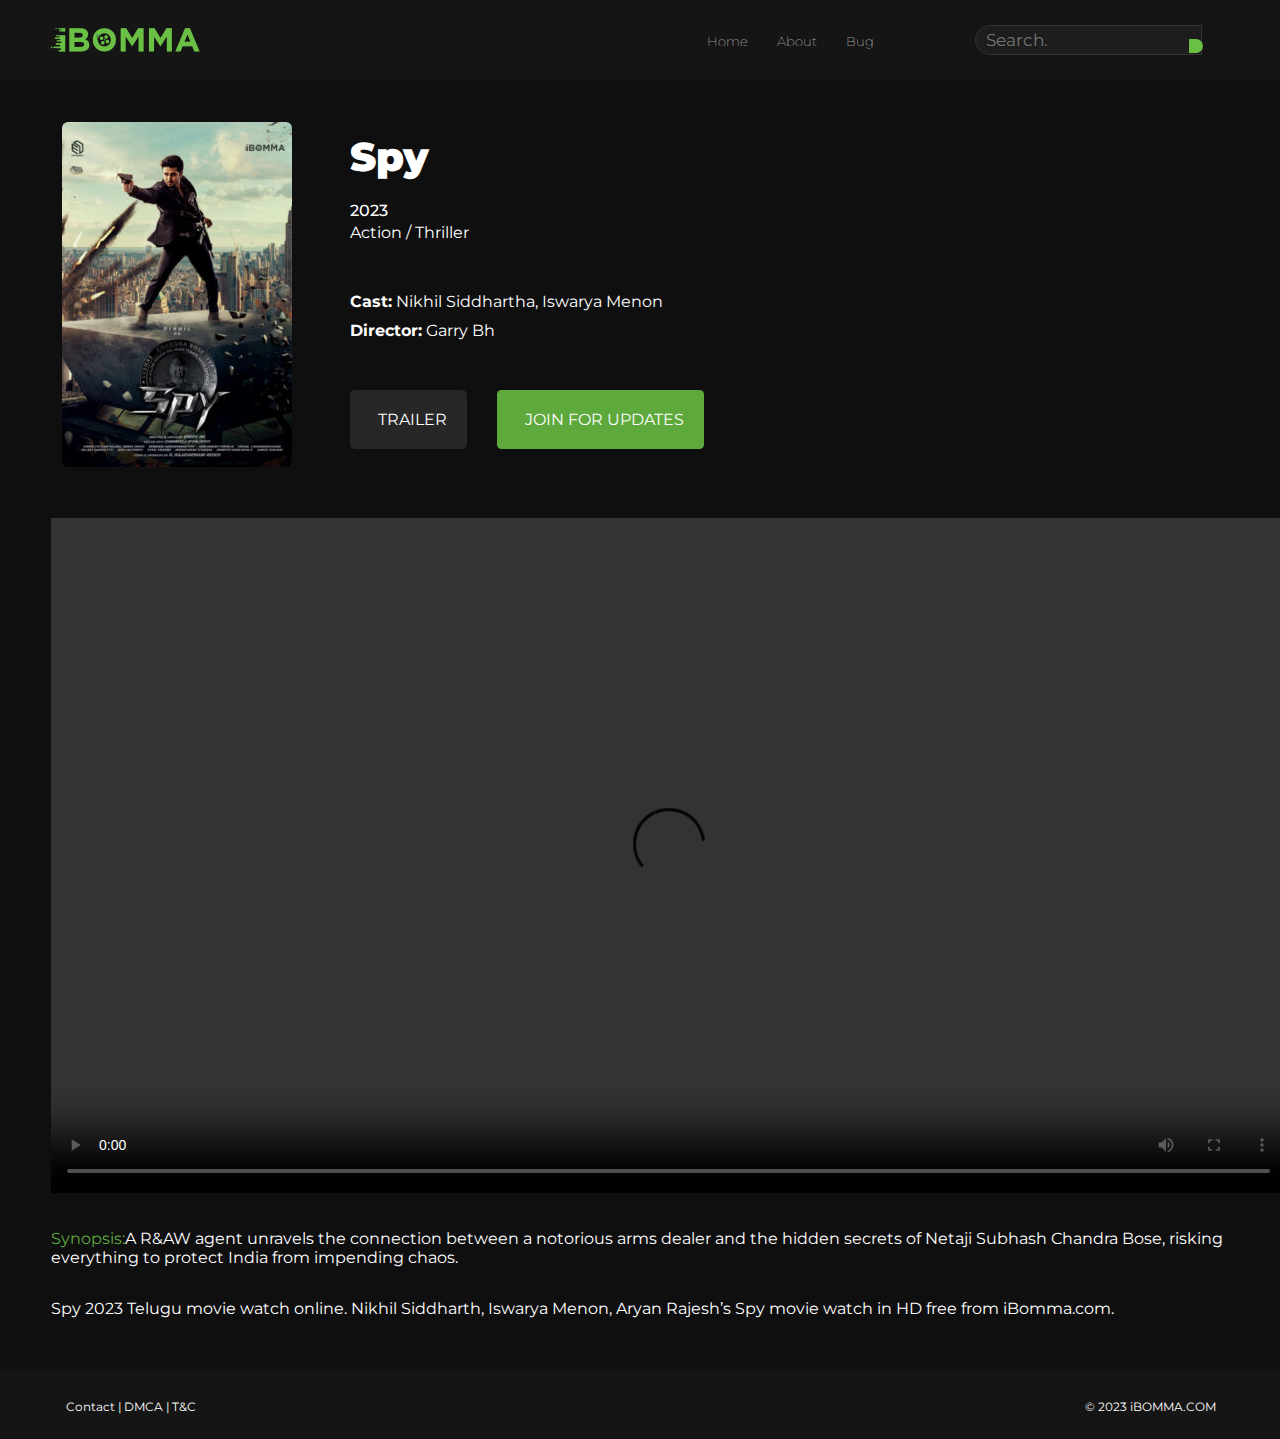
==== spy-2023.html @ 109ce523 "Add files via upload" ====
<!DOCTYPE html>
<html lang="en">
<head>
    <meta charset="UTF-8">
    <meta name="viewport" content="width=device-width, initial-scale=1.0">
    <title>Spy Telugu Movie -Watch Online</title>
    <link rel="shortcut icon" href="ibomma-favicon.png" type="image/x-icon">
    <link rel="stylesheet" href="https://cdnjs.cloudflare.com/ajax/libs/font-awesome/6.4.0/css/all.min.css" integrity="sha512-iecdLmaskl7CVkqkXNQ/ZH/XLlvWZOJyj7Yy7tcenmpD1ypASozpmT/E0iPtmFIB46ZmdtAc9eNBvH0H/ZpiBw==" crossorigin="anonymous" referrerpolicy="no-referrer" />
    <link rel="stylesheet" href="style.css">
    <link rel="preconnect" href="https://fonts.googleapis.com">
<link rel="preconnect" href="https://fonts.gstatic.com" crossorigin>
<link href="https://fonts.googleapis.com/css2?family=Montserrat:wght@200&display=swap" rel="stylesheet">
</head>
<body>
    <header>
        <div class="navbar">
           <div class="logo left-nav"></div>
           <div class="right-nav">
                <ul class="pages">
                        <li><i class="fa-solid fa-house-chimney"></i><a>Home</a></li>
                        <li><i class="fa-solid fa-info"></i><a>About</a></li>
                        <li><i class="fa-solid fa-bug"></i><a>Bug</a></li>
                </ul>
                <div class="search">
                    <input class="ibomma-search" placeholder="Search." type="text">
                    <button class="fa-solid fa-magnifying-glass addham"></button>
                </div>
            </div>
        </div>
    </header>
    <div class="main-tab">
        <div class="box main-tab-image">
            <div class="box-content ">
                <div class="box-img " style="background-image: url('ibomma-spy.jpeg');height:345px;width:230px;"></div>
            </div>
        </div>
        <div class="main-tab-right">
            <div class="main-tab-movie-name"><b>Spy</b></div>
            <div class="main-tab-movie-year">2023</div>
            <div class="main-tab-movie-genre"> Action / Thriller</div>
            <div class="main-tab-movie-cast"><b><i class="fa-solid fa-user"></i>Cast:</b> Nikhil Siddhartha, Iswarya Menon</div>
            <div class="main-tab-movie-director"><b><i class="fa-solid fa-user"></i>Director:</b> Garry Bh</div>
            <div class="main-tab-buttons">
                <div class="main-tab-movie-trailer"><a><i class="fa-solid fa-square-arrow-up-right"></i>&nbsp;&nbsp;TRAILER</a></div>
                <div class="main-tab-movie-join"><a><i class="fa-solid fa-comments"></i>&nbsp;&nbsp;JOIN FOR UPDATES</a></div>
            </div>
        </div>
    </div>
    <div class="movie-screen">
        <video src="spy.mp4" height="675px" width="1235px" controls></video>
    </div>

    <div class="movie-synopsis">
        <span><span style="color:#5da93c">Synopsis:</span>A R&AW agent unravels the connection between a notorious arms dealer and the hidden secrets of Netaji Subhash Chandra Bose, risking everything to protect India from impending chaos.</span>
    </div>
    <p style="margin-left:4%;margin-right:4%;margin-top: 2.5%;margin-bottom:4%">Spy 2023 Telugu movie watch online. Nikhil Siddharth, Iswarya Menon, Aryan Rajesh’s Spy movie watch in HD free from iBomma.com.</p>
    <footer>
        <div class="left-foot">
            <li><a>Contact |</a></li>
             <li><a>DMCA |</a> </li> 
             <li><a>T&C</a> </li>
        </div>
        <div class="right-foot">
            <p>© 2023 iBOMMA.COM</p>
        </div>
    </footer>
</body>
</html>
---- style.css ----
@import url('https://fonts.googleapis.com/css2?family=Montserrat:wght@800&display=swap');
*{
    font-family: 'Montserrat', sans-serif;
    margin:0;
    box-sizing:border-box;
    padding:0;
}
body{
    background-color: #0f0f0f;
    color:white;

}
.navbar{
    background-color: #151515;
    height:80px;
    width:100%;
    display:flex;
    justify-content:space-between;
    align-items: center;
    font-size: 0.80rem;
    font-weight: lighter;
}

.logo{
    background-image: url('ibomma-logo.png');
    background-size: cover;
    width:150px;
    height:60px;
    margin-left:50px;
}
.navbar ul li {
    display:inline;
    list-style-type: none;
    color:#6ac045;
    margin-left:20px;
    position: relative;
    top:9px;
    
}
.navbar ul li a{
    color:white;
    margin-left:6px;
}
.ibomma-search{
    background-color: #1d1d1d;
    color:white;
    margin-left:20px;
    width:80%;
    height:30px;
    border-top-left-radius: 17px;
    border-bottom-left-radius:17px;
    font-size:17px;
    border:0.5px solid #333333;
    outline:none;
    padding:0 10px;
    

}
.navbar .right-nav{
    display:flex;
    justify-content: space-around;
    width:50%;
    
}
.addham{
    background-color: #6ac045;
    color:white;
    border-top-right-radius:17px;
    border-bottom-right-radius:17px;
    padding:7px;
    font-size:1rem;
    margin-left:-1rem;
    border:none;
    outline:none;
    
}

/* content top */
.content-top{
    margin-left:7%;
    margin-right:7%;
    display:flex;
    height:140px;
    flex-direction: column;
    justify-content: center;
    align-items: center;
    position: relative;
    top:60px;
}
.content-top h1{
    margin-bottom: 15px;
    font-size: 40px;
    font-weight: 500;
    margin-bottom: 20px
}
.content-top p{
    font-size: 15px;
    margin-bottom:6px; 
    font-weight: 150;
}
.main{
    margin-top:120px;
    margin-left:4%;
    margin-right:4%;
    display:flex;
    flex-wrap:wrap;
    justify-content: space-evenly;
    
}
.movies{
    display:flex;
    
    justify-content: center;
    align-items: center;
}

/* box */
.box{
    margin-left:1px;
    font-size: 15px;
    padding:10px;
}
.box-img{
    background-size: cover;
    height:270px;
    width:180px;
    margin-bottom: 9px;
    border-radius: 6px;
}
.movie-name a{
    color:white;
    text-decoration: none;
}
.movie-name{

    margin-bottom: 6px;
    font-weight: 400;

}
.movie-year{
    color:#5da93c;
    background-color: #272727;
    border-radius:6px;
    font-weight: 600;
    padding:5px;
    font-size:14px;
    width:fit-content;
}

/* content-bottom */

.content-bottom{
    margin-top: 30px;
    margin-left:4%;
    margin-right:4%;
    display:flex;
    justify-content: center;
    align-items: center;
    flex-direction:column;
    background-color: #151515;
    border-radius: 13px;
    height: 165px;
    padding:35px 15px;
}
.content-bottom h2{
    margin-top:90px;
    margin-bottom:12px;
    font-size: 20px;
    font-weight: 900;
}
.content-bottom p{
    margin-bottom: 6px;
    font-size:10px;
    font-weight:750;
}
.content-bottom .down-search
{
    width:700px;
    margin-bottom: 100px;
}
.content-bottom .down-addham{
    padding:7px 25px;
}
.addons{
    height:100px;
    margin-left:4%;
    margin-right:4%;
    margin-top:30px;
    
}
.wifi{
    transform: rotateZ(45deg);padding:3px; 
}
.addons-head{
    font-size:20px;
    font-weight: 500;
}
.addons-head img{
    position: absolute;
    left:30px;
    top:1605px;
}

.down-main{
    margin-top:1px;
}

/* footer  */
footer{
    display:flex;
    justify-content: space-between;
    background-color: #151515;
    height:70px;
}
footer .left-foot{
    list-style-type: none;
    display:flex;
    margin-left:5%;
}
footer .left-foot li {
    margin-left:2px;
    margin-top:30px;
    font-size: 12px;
}
footer .right-foot{
    margin-top:30px;
    font-size: 12px;
    margin-right:5%;
}
.box-img:hover{
    scale:1.05;
    transition-property: all;
    transition-duration: 800ms;
    transition-timing-function: ease-in-out;
}
.main-tab{
    margin-left:4%;
    margin-right:4%;
    margin-top: 2.5%;
    display:flex;
    font-weight: 400;
}
.main-tab-image{
    margin-right:3rem;
}
.main-tab-movie-name{
    margin-top:20px;
    font-size:40px;
    font-weight:bolder;   
}
.main-tab-movie-year{
    margin-top:20px;
    font-weight: 500;
}
.main-tab-movie-genre{
    margin-top: 3px;
}
.main-tab-movie-cast{
    margin-top: 50px;
}
.main-tab-movie-director{
    margin-top: 10px;
}
.main-tab-buttons{
    margin-top:50px;
    display: flex;
    
    outline: none;
}
.main-tab-buttons .main-tab-movie-trailer{
    margin-right:30px;
    color:white;
    background-color: #272727;
    padding:20px;
    border-radius: 5px;
    border:none;


}
.main-tab-buttons .main-tab-movie-join{
    background-color: #5da93c;
    padding:20px;
    border-radius:4.4px;

}
.movie-screen{
    margin-left:4%;
    margin-right:4%;
    margin-top: 2.5%;
}
.movie-synopsis{
    margin-left:4%;
    margin-right:4%;
    margin-top: 2.5%;
    
}
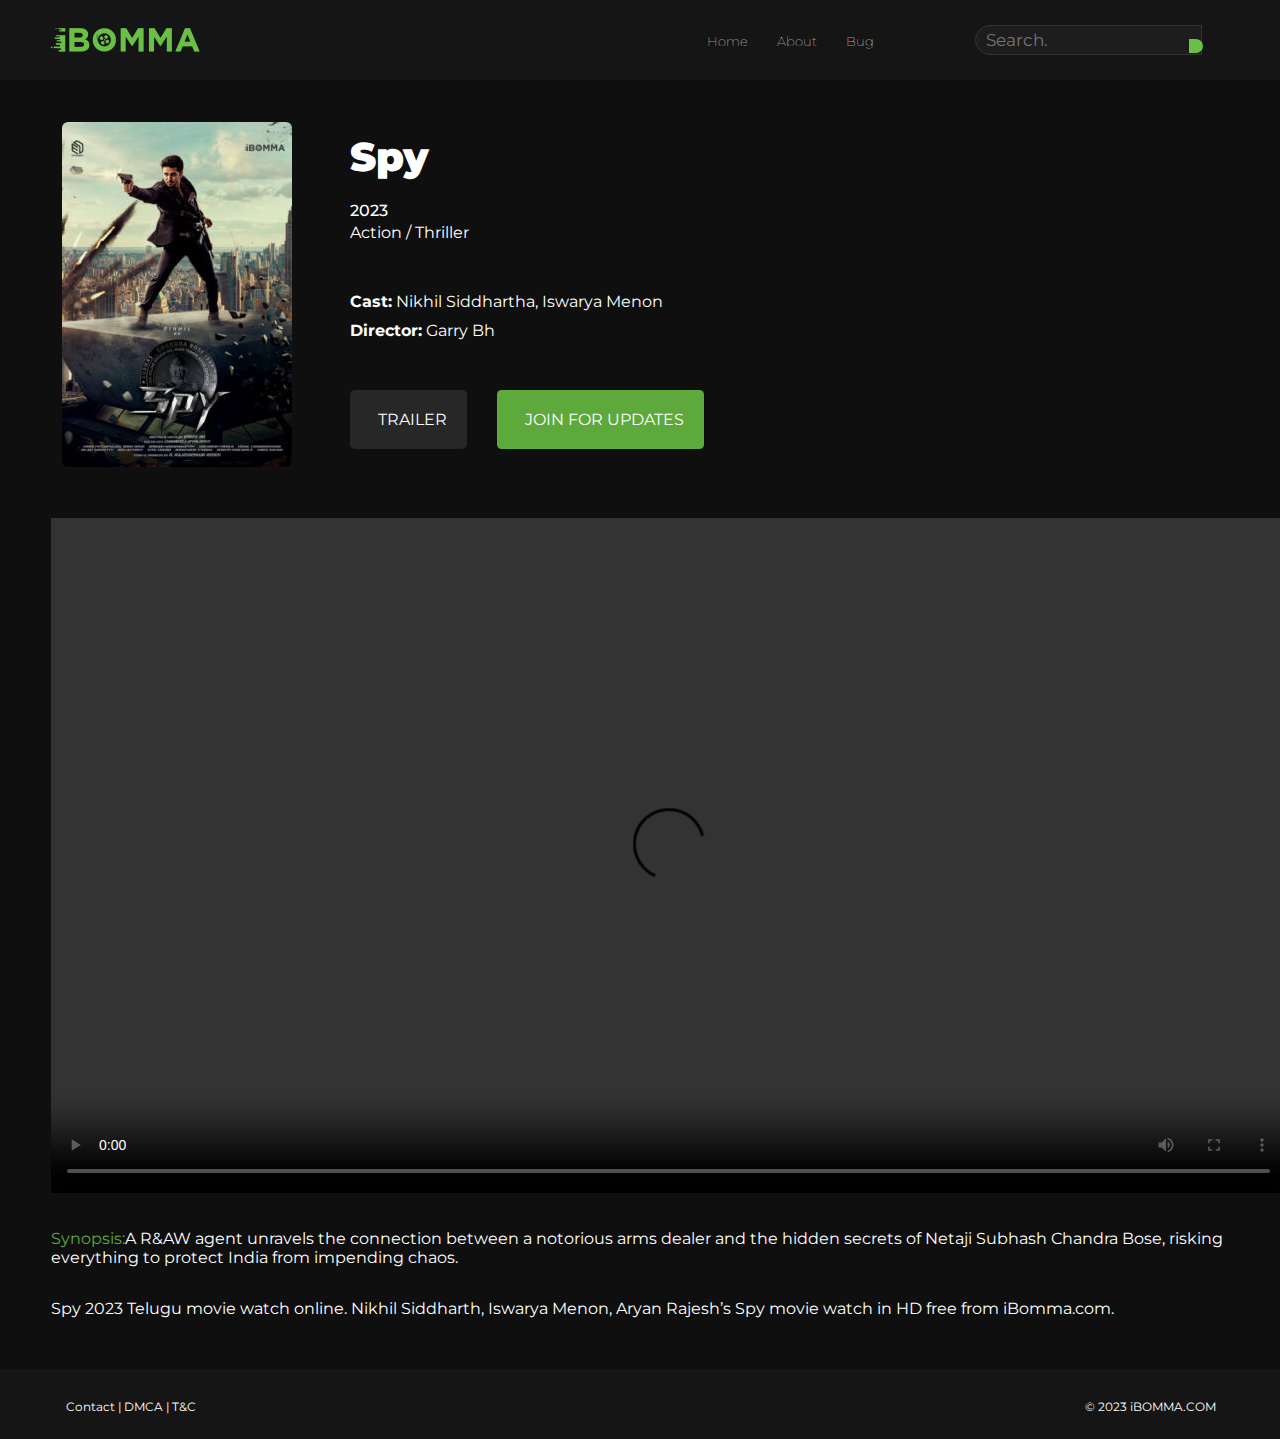
==== commit 79c077ad: "Update spy-2023.html" ====
--- a/spy-2023.html
+++ b/spy-2023.html
@@ -47,7 +47,7 @@
         </div>
     </div>
     <div class="movie-screen">
-        <video src="spy.mp4" height="675px" width="1235px" controls></video>
+        <video src="https://youtu.be/ulIPAF4YCzo" height="675px" width="1235px" controls></video>
     </div>
 
     <div class="movie-synopsis">
@@ -65,4 +65,4 @@
         </div>
     </footer>
 </body>
-</html>+</html>
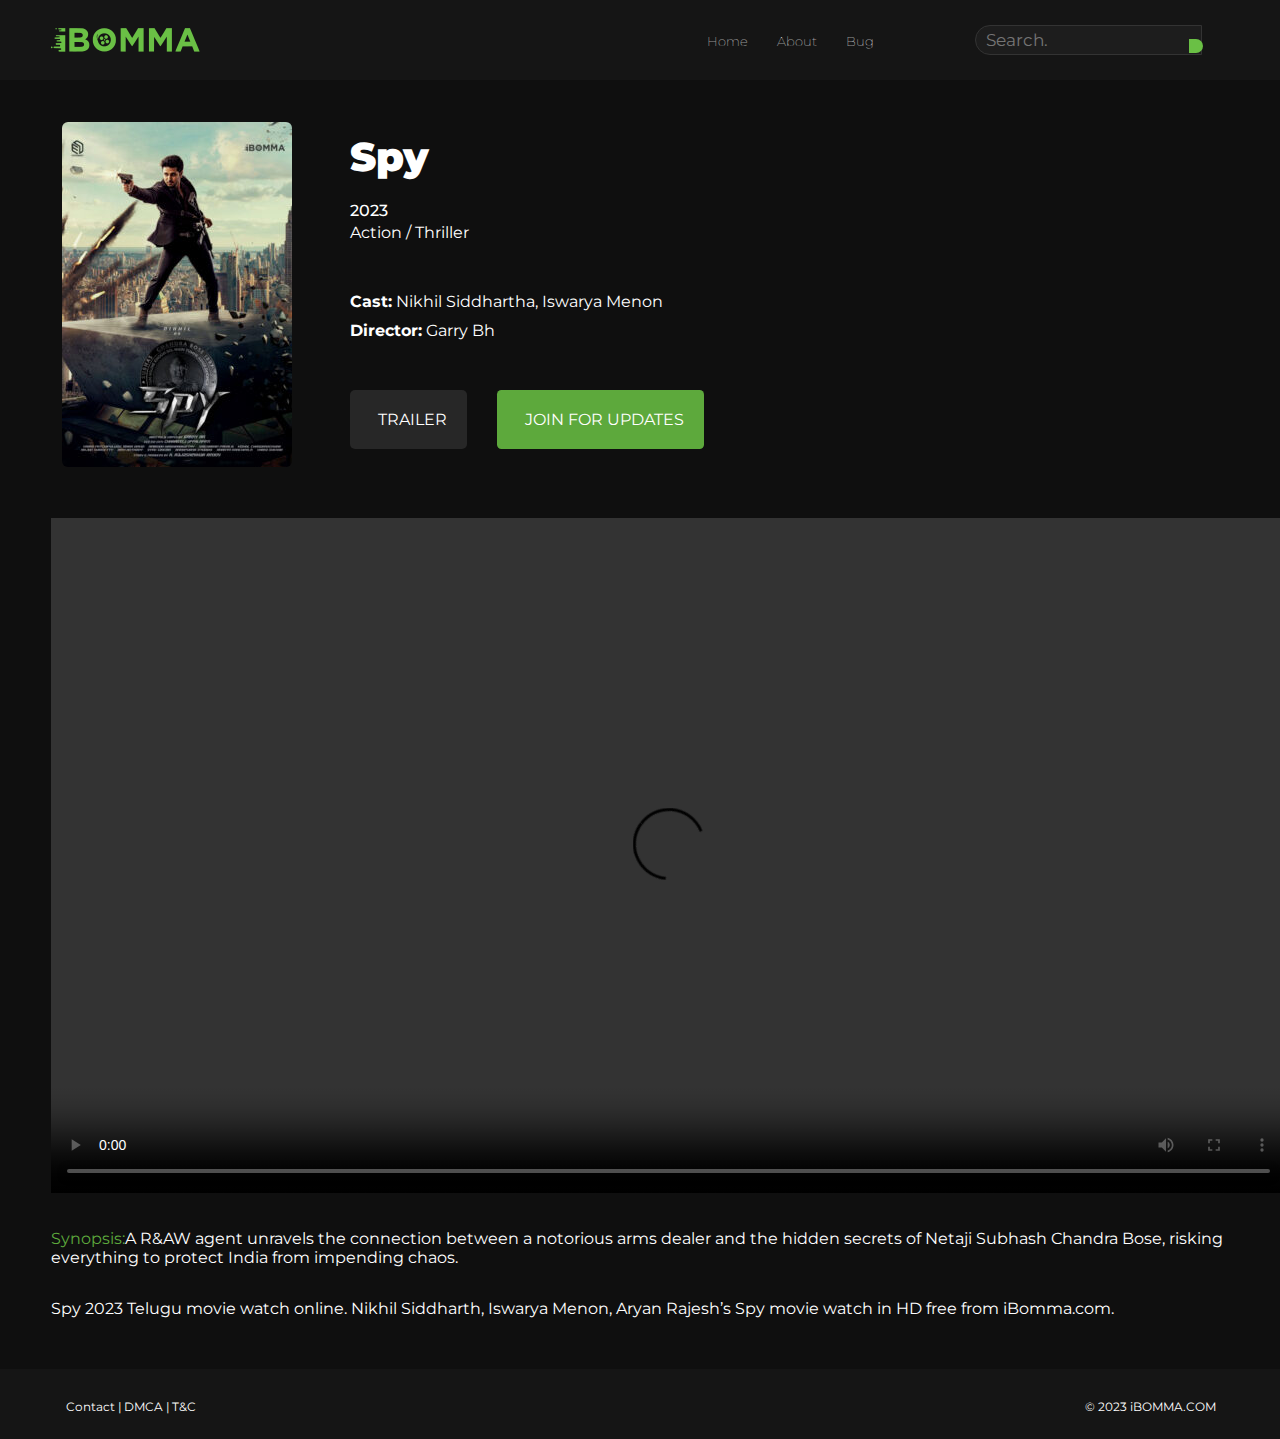
==== commit 0656898e: "Update spy-2023.html" ====
--- a/spy-2023.html
+++ b/spy-2023.html
@@ -47,7 +47,7 @@
         </div>
     </div>
     <div class="movie-screen">
-        <video src="https://youtu.be/ulIPAF4YCzo" height="675px" width="1235px" controls></video>
+        <video src="spy.mp4" height="675px" width="1235px" controls></video>
     </div>
 
     <div class="movie-synopsis">
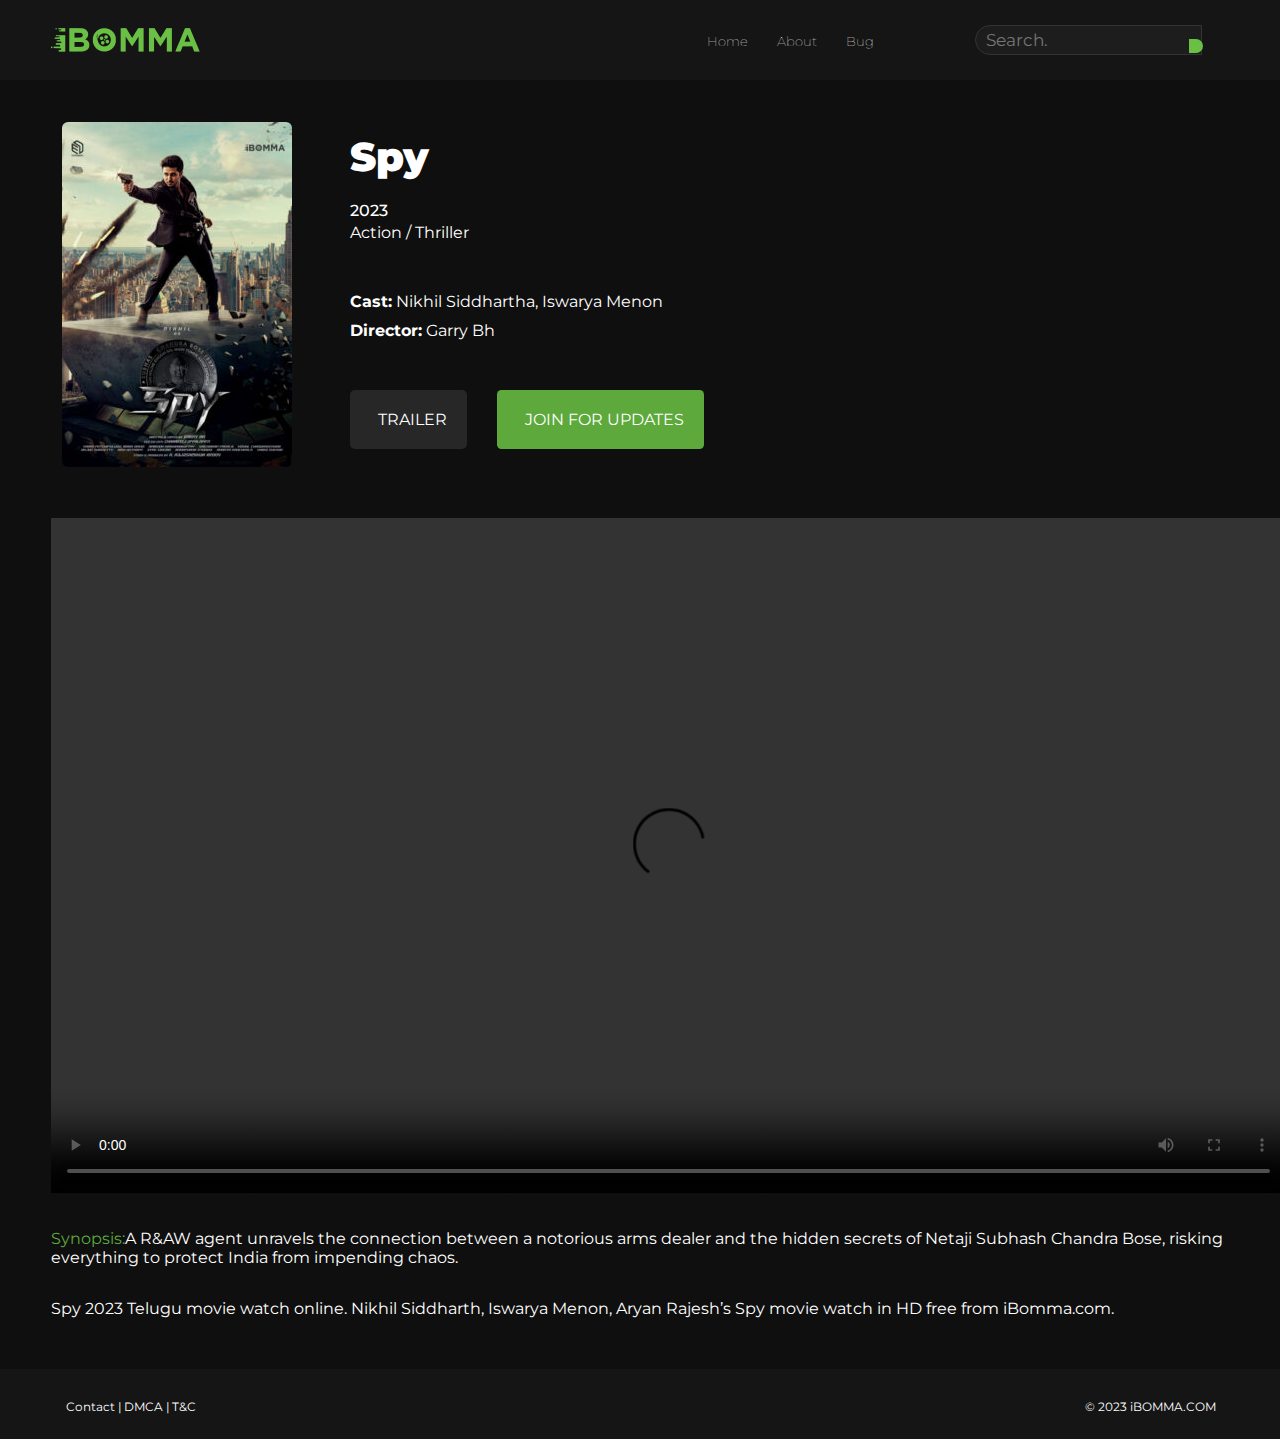
==== commit cab05e30: "Update spy-2023.html" ====
--- a/spy-2023.html
+++ b/spy-2023.html
@@ -47,7 +47,7 @@
         </div>
     </div>
     <div class="movie-screen">
-        <video src="spy.mp4" height="675px" width="1235px" controls></video>
+        <video src="https://youtu.be/4k4OySSS7cI" height="675px" width="1235px" controls></video>
     </div>
 
     <div class="movie-synopsis">
